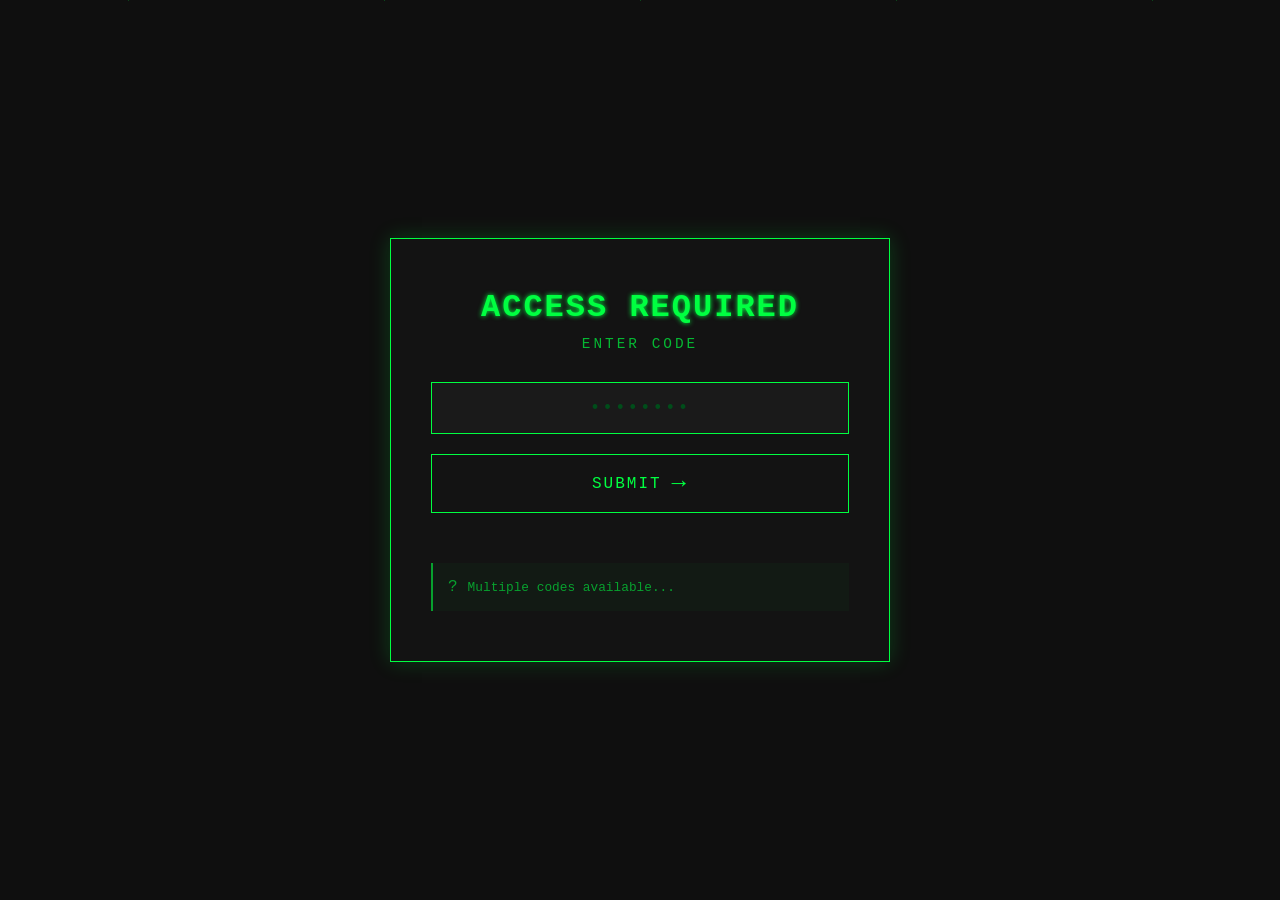
==== index.html @ 28aa788c "asd" ====
<!DOCTYPE html>
<html lang="de">
<head>
    <meta charset="UTF-8">
    <meta name="viewport" content="width=device-width, initial-scale=1.0">
    <title>ACCESS REQUIRED</title>
    <link rel="stylesheet" href="styles.css">
</head>
<body>
    <div class="container">
        <div class="mystery-box">
            <div class="glitch-text" data-text="ACCESS REQUIRED">ACCESS REQUIRED</div>
            <div class="subtitle">Enter Code</div>
            
            <form id="passwordForm" class="password-form">
                <input 
                    type="password" 
                    id="passwordInput" 
                    class="password-input" 
                    placeholder="••••••••"
                    autocomplete="off"
                    required
                >
                <button type="submit" class="submit-btn">
                    <span class="btn-text">Submit</span>
                    <span class="btn-icon">→</span>
                </button>
            </form>
            
            <div id="errorMessage" class="error-message"></div>
            
            <div class="hint">
                <span class="hint-icon">?</span>
                <span class="hint-text">Multiple codes available...</span>
            </div>
        </div>
        
        <div class="particles">
            <div class="particle"></div>
            <div class="particle"></div>
            <div class="particle"></div>
            <div class="particle"></div>
            <div class="particle"></div>
        </div>
    </div>
    
    <script src="script.js"></script>
</body>
</html>
---- styles.css ----
* {
    margin: 0;
    padding: 0;
    box-sizing: border-box;
}

body {
    font-family: 'Courier New', 'Consolas', monospace;
    background: #0f0f0f;
    color: #00ff41;
    min-height: 100vh;
    display: flex;
    justify-content: center;
    align-items: center;
    overflow: hidden;
    position: relative;
}

.container {
    position: relative;
    z-index: 1;
}

.mystery-box {
    background: rgba(20, 20, 20, 0.95);
    border: 1px solid #00ff41;
    border-radius: 0;
    padding: 50px 40px;
    max-width: 500px;
    width: 90vw;
    box-shadow: 0 0 20px rgba(0, 255, 65, 0.2);
    position: relative;
}


.glitch-text {
    font-size: 2rem;
    font-weight: bold;
    text-align: center;
    margin-bottom: 10px;
    position: relative;
    color: #00ff41;
    text-shadow: 0 0 5px #00ff41;
    font-family: 'Courier New', monospace;
    letter-spacing: 2px;
    animation: glitch 3s infinite;
}

@keyframes glitch {
    0%, 90%, 100% {
        transform: translate(0);
        text-shadow: 0 0 5px #00ff41;
    }
    93% {
        transform: translate(-2px, 2px);
        text-shadow: 2px 0 #ff0040, -2px 0 #00ffff;
    }
    96% {
        transform: translate(2px, -2px);
        text-shadow: -2px 0 #ff0040, 2px 0 #00ffff;
    }
}

.subtitle {
    text-align: center;
    font-size: 0.9rem;
    color: #00ff41;
    margin-bottom: 30px;
    letter-spacing: 3px;
    opacity: 0.7;
    text-transform: uppercase;
}

.password-form {
    display: flex;
    flex-direction: column;
    gap: 20px;
}

.password-input {
    background: #1a1a1a;
    border: 1px solid #00ff41;
    border-radius: 0;
    padding: 15px 20px;
    font-size: 1.1rem;
    color: #00ff41;
    font-family: 'Courier New', monospace;
    text-align: center;
    letter-spacing: 2px;
    transition: all 0.3s ease;
}

.password-input:focus {
    outline: none;
    box-shadow: 0 0 10px rgba(0, 255, 65, 0.5);
    border-color: #00ff41;
}

.password-input::placeholder {
    color: #004d1a;
    letter-spacing: 2px;
}

.submit-btn {
    background: transparent;
    border: 1px solid #00ff41;
    border-radius: 0;
    padding: 15px 30px;
    font-size: 1rem;
    font-weight: normal;
    color: #00ff41;
    cursor: pointer;
    font-family: 'Courier New', monospace;
    display: flex;
    justify-content: center;
    align-items: center;
    gap: 10px;
    transition: all 0.3s ease;
    position: relative;
    overflow: hidden;
    text-transform: uppercase;
    letter-spacing: 2px;
}

.submit-btn::before {
    content: '';
    position: absolute;
    top: 0;
    left: -100%;
    width: 100%;
    height: 100%;
    background: rgba(0, 255, 65, 0.1);
    transition: left 0.3s ease;
}

.submit-btn:hover::before {
    left: 100%;
}

.submit-btn:hover {
    background: rgba(0, 255, 65, 0.1);
    box-shadow: 0 0 15px rgba(0, 255, 65, 0.3);
}

.submit-btn:active {
    transform: translateY(0);
}

.btn-icon {
    font-size: 1.5rem;
    transition: transform 0.3s ease;
}

.submit-btn:hover .btn-icon {
    transform: translateX(5px);
}

.error-message {
    color: #ff0040;
    text-align: center;
    font-size: 0.85rem;
    min-height: 20px;
    letter-spacing: 1px;
}

@keyframes shake {
    0%, 100% { transform: translateX(0); }
    25% { transform: translateX(-10px); }
    75% { transform: translateX(10px); }
}

.hint {
    margin-top: 30px;
    padding: 15px;
    background: rgba(0, 255, 65, 0.05);
    border-left: 2px solid #00ff41;
    display: flex;
    align-items: center;
    gap: 10px;
    font-size: 0.8rem;
    color: #00ff41;
    opacity: 0.6;
}

.hint-icon {
    font-size: 1rem;
    color: #00ff41;
    font-weight: normal;
}

.particles {
    position: fixed;
    top: 0;
    left: 0;
    width: 100%;
    height: 100%;
    pointer-events: none;
    z-index: 0;
}

.particle {
    position: absolute;
    width: 1px;
    height: 1px;
    background: #00ff41;
    border-radius: 50%;
    opacity: 0.3;
    animation: float 10s infinite;
}

.particle:nth-child(1) {
    left: 10%;
    animation-delay: 0s;
    animation-duration: 8s;
}

.particle:nth-child(2) {
    left: 30%;
    animation-delay: 2s;
    animation-duration: 12s;
}

.particle:nth-child(3) {
    left: 50%;
    animation-delay: 4s;
    animation-duration: 10s;
}

.particle:nth-child(4) {
    left: 70%;
    animation-delay: 1s;
    animation-duration: 9s;
}

.particle:nth-child(5) {
    left: 90%;
    animation-delay: 3s;
    animation-duration: 11s;
}

@keyframes float {
    0% {
        transform: translateY(100vh) scale(0);
        opacity: 0;
    }
    10% {
        opacity: 1;
    }
    90% {
        opacity: 1;
    }
    100% {
        transform: translateY(-100vh) scale(1);
        opacity: 0;
    }
}

@media (max-width: 600px) {
    .mystery-box {
        padding: 30px 20px;
    }
    
    .glitch-text {
        font-size: 1.8rem;
    }
    
    .password-input {
        font-size: 1rem;
        padding: 12px 15px;
    }
}
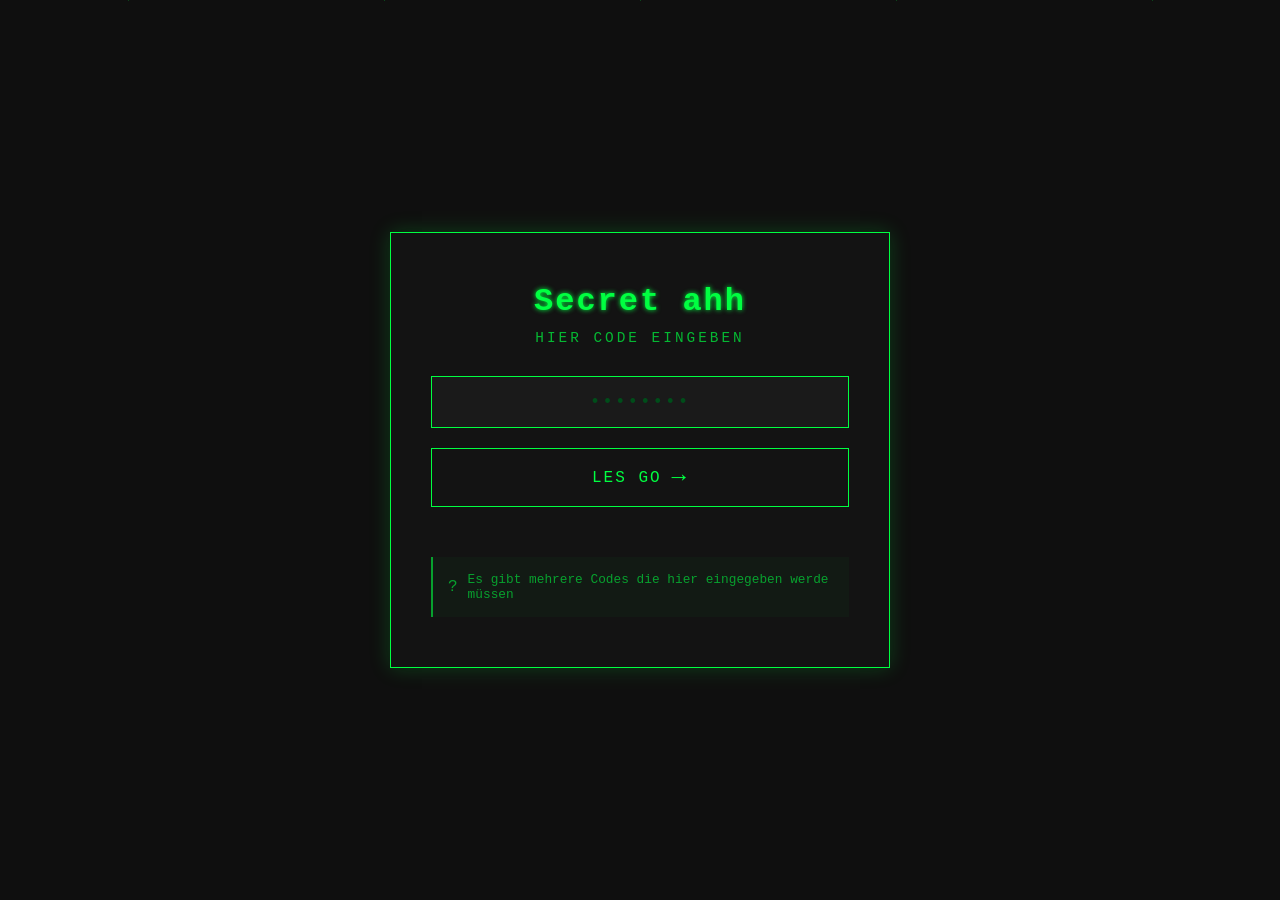
==== commit 419bb1b2: "more added" ====
--- a/index.html
+++ b/index.html
@@ -9,8 +9,8 @@
 <body>
     <div class="container">
         <div class="mystery-box">
-            <div class="glitch-text" data-text="ACCESS REQUIRED">ACCESS REQUIRED</div>
-            <div class="subtitle">Enter Code</div>
+            <div class="glitch-text" data-text="ACCESS REQUIRED">Secret ahh</div>
+            <div class="subtitle">Hier code eingeben</div>
             
             <form id="passwordForm" class="password-form">
                 <input 
@@ -22,7 +22,7 @@
                     required
                 >
                 <button type="submit" class="submit-btn">
-                    <span class="btn-text">Submit</span>
+                    <span class="btn-text">les go</span>
                     <span class="btn-icon">→</span>
                 </button>
             </form>
@@ -31,7 +31,7 @@
             
             <div class="hint">
                 <span class="hint-icon">?</span>
-                <span class="hint-text">Multiple codes available...</span>
+                <span class="hint-text">Es gibt mehrere Codes die hier eingegeben werde müssen</span>
             </div>
         </div>
         
